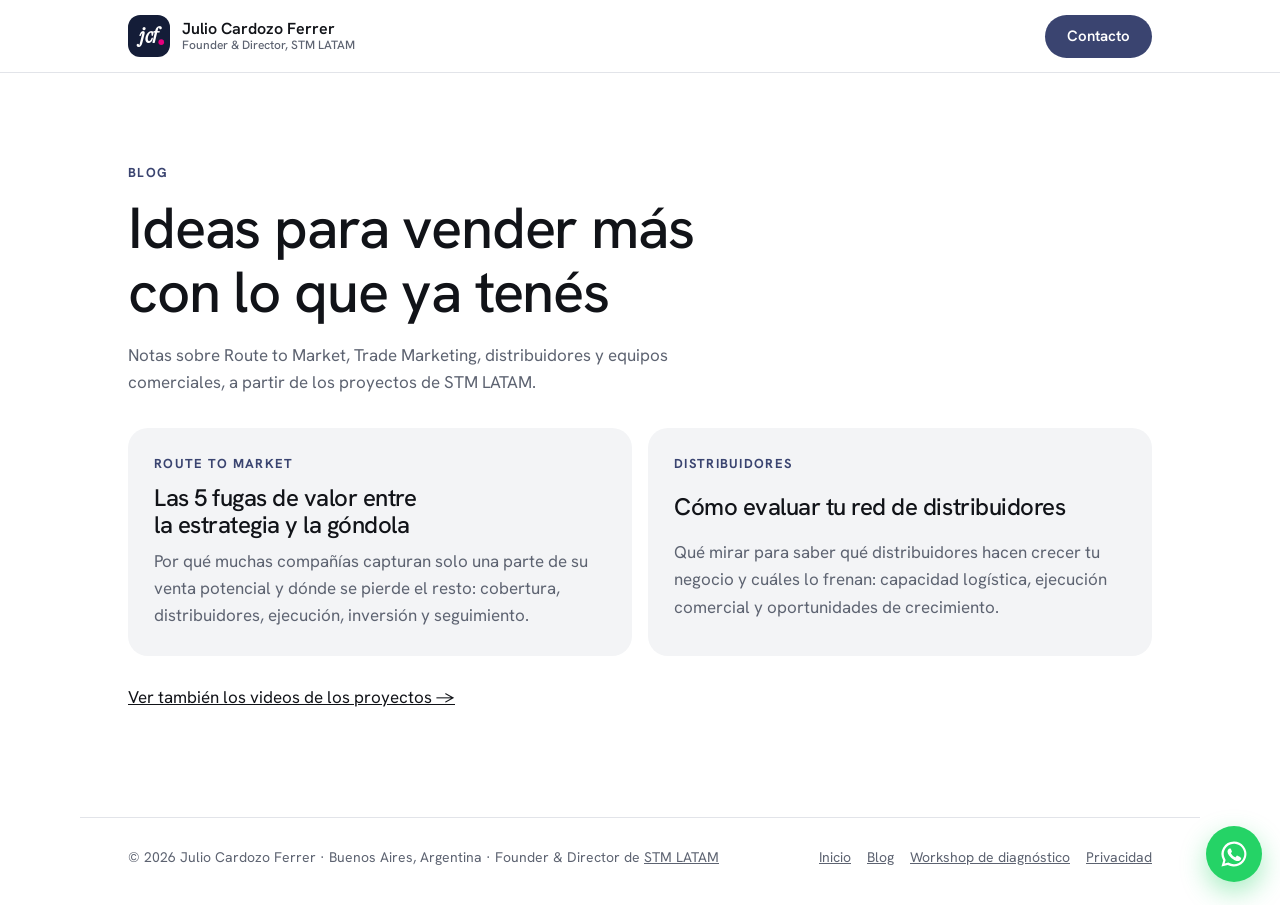
==== blog/index.html @ 577eaf22 "Listo para campañas: medición con consentimiento, formulario, gracias, privacidad, landing de worksh" ====
<!DOCTYPE html>
<html lang="es-AR">
<head>
<meta charset="utf-8">
<meta name="viewport" content="width=device-width, initial-scale=1">
<title>Blog de estrategia comercial | Julio Cardozo Ferrer</title>
<meta name="description" content="Notas de Julio Cardozo Ferrer sobre Route to Market, Trade Marketing, distribuidores y equipos comerciales.">
<link rel="canonical" href="https://juliocardozoferrer.com/blog/">

<meta property="og:type" content="website">
<meta property="og:locale" content="es_AR">
<meta property="og:title" content="Blog de estrategia comercial | Julio Cardozo Ferrer">
<meta property="og:description" content="Notas de Julio Cardozo Ferrer sobre Route to Market, Trade Marketing, distribuidores y equipos comerciales.">
<meta property="og:url" content="https://juliocardozoferrer.com/blog/">
<meta property="og:image" content="https://juliocardozoferrer.com/julio-cardozo-ferrer-consultor-stm-latam.jpg">
<link rel="icon" href="data:image/svg+xml,%3Csvg xmlns=%27http://www.w3.org/2000/svg%27 viewBox=%270 0 48 48%27%3E%3Crect width=%2748%27 height=%2748%27 rx=%2714%27 fill=%27%23141d38%27/%3E%3Ctext x=%2723%27 y=%2732%27 text-anchor=%27middle%27 font-family=%27Georgia,serif%27 font-style=%27italic%27 font-size=%2725%27 fill=%27%23fff%27%3Ejcf%3C/text%3E%3Ccircle cx=%2738%27 cy=%2731%27 r=%273.2%27 fill=%27%23e6007e%27/%3E%3C/svg%3E">
<link rel="preconnect" href="https://fonts.googleapis.com"><link rel="preconnect" href="https://fonts.gstatic.com" crossorigin>
<link href="https://fonts.googleapis.com/css2?family=Hanken+Grotesk:wght@400;500;600;700&family=Instrument+Serif:ital@0;1&display=swap" rel="stylesheet">
<link rel="stylesheet" href="/assets/sub.css">
<script src="/assets/medicion.js" defer></script>

</head>
<body>
<header class="top"><div class="wrap">
  <a class="mark" href="/"><svg viewBox="0 0 48 48" aria-hidden="true"><rect width="48" height="48" rx="14" fill="#141d38"/><text x="23" y="32" text-anchor="middle" font-family="Instrument Serif, Georgia, serif" font-style="italic" font-size="25" fill="#fff" letter-spacing="-1">jcf</text><circle cx="38" cy="31" r="3.2" fill="#e6007e"/></svg><span>Julio Cardozo Ferrer<small>Founder &amp; Director, STM LATAM</small></span></a>
  <a class="btn solid" href="/#contacto">Contacto</a>
</div></header>
<main>
<section class="block"><div class="wrap">
  <p class="eyebrow">Blog</p>
  <h1 style="font-size:clamp(36px,5vw,58px);max-width:20ch;margin-bottom:14px">Ideas para vender más con lo que ya tenés</h1>
  <p class="muted" style="max-width:60ch;margin-bottom:32px">Notas sobre Route to Market, Trade Marketing, distribuidores y equipos comerciales, a partir de los proyectos de STM LATAM.</p>
  <div class="cards"><a class="card" href="/blog/las-5-fugas-de-valor-comercial.html"><span>Route to Market</span><h2>Las 5 fugas de valor entre la estrategia y la góndola</h2><p class="muted" style="margin:0">Por qué muchas compañías capturan solo una parte de su venta potencial y dónde se pierde el resto: cobertura, distribuidores, ejecución, inversión y seguimiento.</p></a><a class="card" href="/blog/como-evaluar-tu-red-de-distribuidores.html"><span>Distribuidores</span><h2>Cómo evaluar tu red de distribuidores</h2><p class="muted" style="margin:0">Qué mirar para saber qué distribuidores hacen crecer tu negocio y cuáles lo frenan: capacidad logística, ejecución comercial y oportunidades de crecimiento.</p></a></div>
  <p style="margin-top:28px"><a href="/#videos">Ver también los videos de los proyectos →</a></p>
</div></section>
</main>
<footer><div class="wrap">
  <span>© 2026 Julio Cardozo Ferrer · Buenos Aires, Argentina · Founder &amp; Director de <a href="https://www.stmlatam.com/" rel="noopener">STM LATAM</a></span>
  <nav aria-label="Más páginas"><a href="/">Inicio</a><a href="/blog/">Blog</a><a href="/workshop-diagnostico-comercial.html">Workshop de diagnóstico</a><a href="/privacidad.html">Privacidad</a></nav>
</div></footer>
<a class="wa-float" href="https://wa.me/5491123745576?text=Hola%20Julio%2C%20te%20escribo%20desde%20juliocardozoferrer.com" target="_blank" rel="noopener" aria-label="Escribir por WhatsApp a Julio Cardozo Ferrer"><svg viewBox="0 0 24 24" aria-hidden="true"><path fill="currentColor" d="M12 2a10 10 0 0 0-8.6 15.1L2 22l5-1.3A10 10 0 1 0 12 2zm0 18.2a8.2 8.2 0 0 1-4.2-1.2l-.3-.2-3 .8.8-2.9-.2-.3A8.2 8.2 0 1 1 12 20.2zm4.5-6.1c-.2-.1-1.5-.7-1.7-.8s-.4-.1-.6.1-.7.8-.8 1-.3.2-.5.1a6.7 6.7 0 0 1-3.3-2.9c-.3-.4.3-.4.7-1.4.1-.2 0-.3 0-.4l-.8-1.8c-.2-.5-.4-.4-.6-.4h-.5a1 1 0 0 0-.7.3 3 3 0 0 0-.9 2.2 5.2 5.2 0 0 0 1.1 2.8 11.9 11.9 0 0 0 4.6 4c1.7.7 2.4.8 3.2.7a2.8 2.8 0 0 0 1.8-1.3 2.3 2.3 0 0 0 .2-1.3c-.1-.1-.3-.2-.5-.3z"/></svg></a>
</body>
</html>
---- assets/sub.css ----
:root { --bg: #fff; --card: #f3f4f6; --line: #e2e4e9; --text: #111318; --muted: #5d6371; --accent: #3a4470; --accent-dark: #2b3356; --navy: #141d38; --sky: #4ea8de; --sky-soft: #a9d4f2; --tint: #edf3fa; --stm: #e6007e; --font: "Hanken Grotesk", "Helvetica Neue", Arial, sans-serif; --serif: "Instrument Serif", Georgia, serif; --gutter: clamp(20px, 4vw, 48px); --r: 20px; }
* { box-sizing: border-box; }
html { -webkit-text-size-adjust: 100%; scroll-behavior: smooth; }
body { margin: 0; background: var(--bg); color: var(--text); font-family: var(--font); font-size: 17px; line-height: 1.6; }
img { max-width: 100%; display: block; }
a { color: inherit; }
h1, h2, h3 { font-weight: 500; letter-spacing: -.02em; line-height: 1.1; margin: 0; text-wrap: balance; }
strong { font-weight: 600; }
.wrap { max-width: 1120px; margin: 0 auto; padding: 0 var(--gutter); }
.narrow { max-width: 760px; }
.top { border-bottom: 1px solid var(--line); background: rgba(255,255,255,.95); position: sticky; top: 0; z-index: 10; backdrop-filter: blur(10px); }
.top .wrap { display: flex; align-items: center; justify-content: space-between; gap: 16px; height: 72px; }
.mark { display: flex; align-items: center; gap: 12px; text-decoration: none; font-weight: 600; font-size: 16px; line-height: 1.2; }
.mark svg { width: 42px; height: 42px; flex: none; }
.mark small { display: block; font-size: 12px; font-weight: 500; color: var(--muted); }
.eyebrow { font-size: 13px; font-weight: 700; letter-spacing: .1em; text-transform: uppercase; color: var(--accent); margin: 0 0 14px; }
.btn { display: inline-flex; align-items: center; justify-content: center; gap: 8px; font: 600 15px/1 var(--font); padding: 14px 22px; border-radius: 999px; text-decoration: none; border: 0; cursor: pointer; }
.btn.solid { background: var(--accent); color: #fff; } .btn.solid:hover { background: var(--accent-dark); }
.btn.outline { border: 1px solid var(--text); background: transparent; color: var(--text); }
.btn.wa { background: #25d366; color: #fff; } .btn.wa:hover { background: #1ebe5a; }
.btn svg { width: 19px; height: 19px; }
.block { padding: clamp(48px, 7vw, 96px) 0; }
.tint { background: var(--tint); }
.dark { background: var(--navy); color: #fff; }
.dark .eyebrow { color: var(--sky-soft); }
.muted { color: var(--muted); }
.actions { display: flex; flex-wrap: wrap; gap: 10px; margin-top: 26px; }
footer .wrap { display: flex; flex-wrap: wrap; justify-content: space-between; gap: 10px 20px; padding-top: 28px; padding-bottom: 36px; font-size: 14px; color: var(--muted); border-top: 1px solid var(--line); }
footer nav { display: flex; flex-wrap: wrap; gap: 16px; }

/* Formulario */
.form { display: grid; grid-template-columns: 1fr 1fr; gap: 12px; }
.form label { display: grid; gap: 6px; font-size: 14px; font-weight: 600; }
.form label.full { grid-column: 1 / -1; }
.form input, .form textarea, .form select { font: 400 16px var(--font); color: var(--text); padding: 13px 14px; border: 1px solid var(--line); border-radius: 12px; background: #fff; width: 100%; }
.form textarea { min-height: 110px; resize: vertical; }
.form input:focus, .form textarea:focus, .form select:focus { outline: 2px solid var(--sky); border-color: transparent; }
.form .hp { display: none; }
.form .legal { grid-column: 1 / -1; font-size: 13px; color: var(--muted); margin: 0; }
.form button { grid-column: 1 / -1; justify-self: start; }
@media (max-width: 640px) { .form { grid-template-columns: 1fr; } .form button { justify-self: stretch; } }

/* Artículos */
.post h1 { font-size: clamp(34px, 5vw, 54px); margin-bottom: 16px; }
.post .meta { color: var(--muted); font-size: 15px; margin-bottom: 30px; }
.post h2 { font-size: clamp(24px, 3vw, 32px); margin: 40px 0 12px; }
.post p, .post li { color: #2a2f3a; }
.post ol, .post ul { padding-left: 22px; }
.post li { margin: 8px 0; }
.post .box { background: var(--tint); border-radius: 16px; padding: 22px 24px; margin: 30px 0; }
.post .box p { margin: 0; }
.cta-end { margin-top: 48px; background: var(--navy); color: #fff; border-radius: var(--r); padding: clamp(24px, 4vw, 40px); }
.cta-end h2 { margin: 0 0 8px; color: #fff; font-size: clamp(24px, 3vw, 32px); }
.cta-end p { margin: 0; color: rgba(255,255,255,.82); }
.cta-end .btn.light { background: #fff; color: var(--navy); }
.cards { display: grid; grid-template-columns: repeat(auto-fit, minmax(280px, 1fr)); gap: 16px; }
.card { background: var(--card); border-radius: var(--r); padding: 26px; text-decoration: none; display: grid; gap: 10px; transition: transform .25s ease, box-shadow .25s ease; }
.card:hover { transform: translateY(-4px); box-shadow: 0 14px 34px rgba(17,19,24,.08); }
.card h2 { font-size: 24px; }
.card span { font-size: 13px; font-weight: 700; letter-spacing: .1em; text-transform: uppercase; color: var(--accent); }
.wa-float { position: fixed; right: 18px; bottom: 18px; z-index: 30; width: 56px; height: 56px; border-radius: 50%; background: #25d366; color: #fff; display: grid; place-items: center; box-shadow: 0 10px 26px rgba(37,211,102,.4); }
.wa-float svg { width: 30px; height: 30px; }
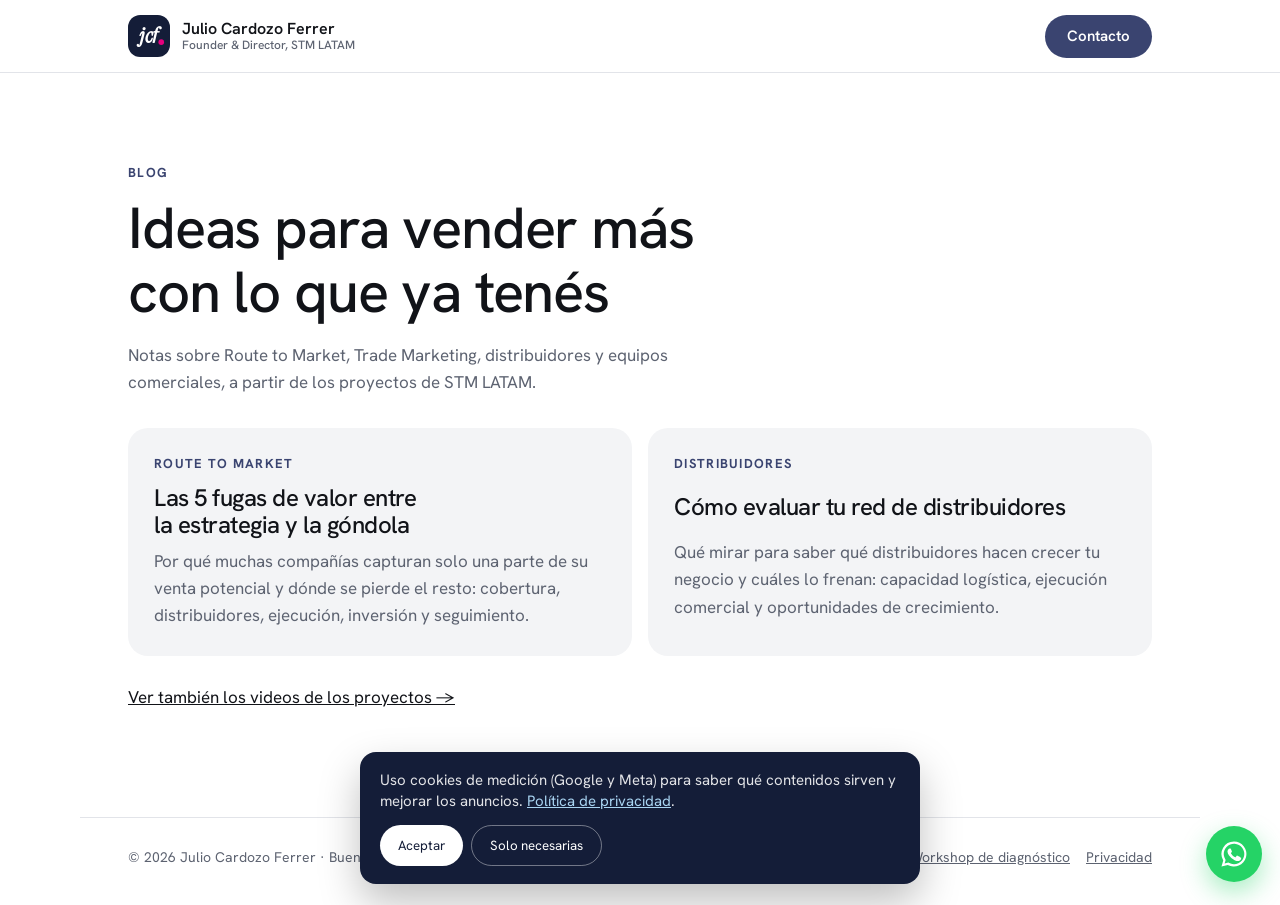
==== commit 7fee7d94: "Agregar píxel de STM LATAM y evitar caché vieja de medicion.js Co-Authored-By: Claude Opus 5.5 <nore" ====
--- a/blog/index.html
+++ b/blog/index.html
@@ -17,7 +17,7 @@
 <link rel="preconnect" href="https://fonts.googleapis.com"><link rel="preconnect" href="https://fonts.gstatic.com" crossorigin>
 <link href="https://fonts.googleapis.com/css2?family=Hanken+Grotesk:wght@400;500;600;700&family=Instrument+Serif:ital@0;1&display=swap" rel="stylesheet">
 <link rel="stylesheet" href="/assets/sub.css">
-<script src="/assets/medicion.js" defer></script>
+<script src="/assets/medicion.js?v=20261119" defer></script>
 
 </head>
 <body>
